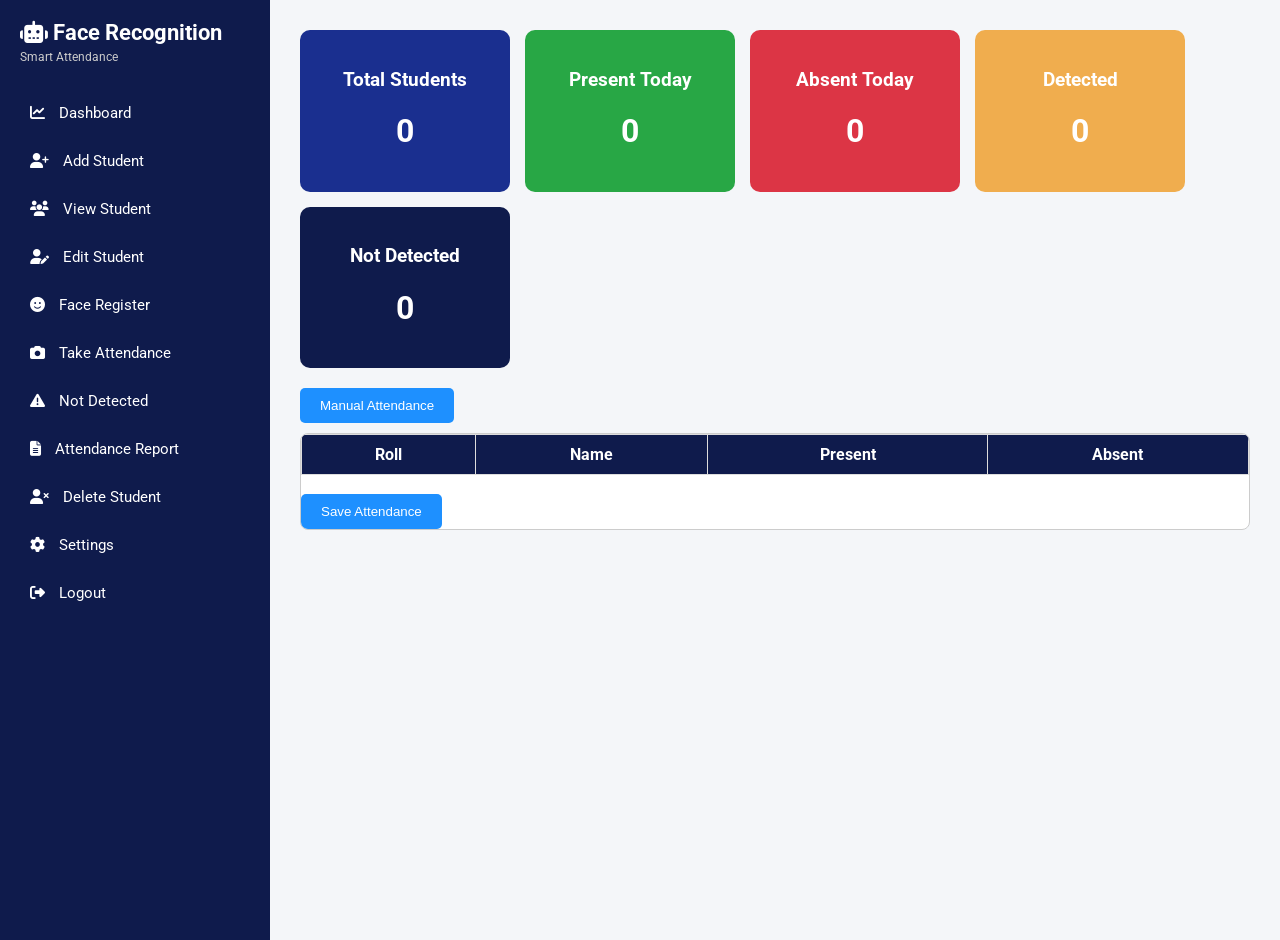
==== dashboard.html @ a1af5857 "Initial commit" ====
<!DOCTYPE html>
<html lang="en">
<head>
<meta charset="UTF-8">
<meta name="viewport" content="width=device-width, initial-scale=1.0">
<title>Face Recognition System | Dashboard</title>

<link rel="stylesheet" href="https://cdnjs.cloudflare.com/ajax/libs/font-awesome/6.5.0/css/all.min.css">
<link href="https://fonts.googleapis.com/css2?family=Roboto:wght@400;500;700&display=swap" rel="stylesheet">

<style>
body { margin:0; font-family:'Roboto',sans-serif; background:#f4f6f9; display:flex; }
.sidebar { width:230px; background:#0f1b4c; color:white; height:100vh; padding:20px; }
.logo { font-size:22px; font-weight:bold; margin-bottom:5px; }
.small-text { font-size:12px; color:#ccc; margin-bottom:30px; }
.sidebar a { display:block; color:white; text-decoration:none; padding:10px; margin-bottom:10px; border-radius:5px; font-size:15px; transition:0.2s; }
.sidebar a i { margin-right:10px; }
.sidebar a:hover { background:#1a2f8f; }
.main { flex:1; padding:30px; }
.cards { display:flex; gap:15px; flex-wrap:wrap; margin-bottom:20px; }
.card { padding:20px; border-radius:10px; color:white; text-align:center; width:170px; }
.blue {background:#1a2f8f;} .green {background:#28a745;} .red {background:#dc3545;}
.orange {background:#f0ad4e;} .darkblue {background:#0f1b4c;}
button { padding:10px 20px; border:none; background:#1e90ff; color:white; border-radius:5px; cursor:pointer; }

.table-box { max-height:150px; overflow:hidden; transition:0.5s; margin-top:10px; border:1px solid #ccc; border-radius:8px; background:white; }
table { width:100%; border-collapse:collapse; }
th, td { border:1px solid #ddd; padding:10px; text-align:center; }
th { background:#0f1b4c; color:white; }

/* 🔥 TOAST */
#toast{
    position: fixed;
    bottom: 25px;
    right: 25px;
    min-width: 250px;
    background: #28a745;
    color: #fff;
    padding: 14px 20px;
    border-radius: 10px;
    font-weight: 500;
    box-shadow: 0 10px 25px rgba(0,0,0,0.2);
    opacity: 0;
    transform: translateY(50px);
    transition: all 0.4s ease;
    z-index: 9999;
}
#toast.show{
    opacity: 1;
    transform: translateY(0);
}
</style>
</head>

<body>

<div class="sidebar">
    <div class="logo"><i class="fa-solid fa-robot"></i> Face Recognition</div>
    <div class="small-text">Smart Attendance</div>

    <a href="dashboard.html"><i class="fa-solid fa-chart-line"></i> Dashboard</a>
    <a href="add-student.html"><i class="fa-solid fa-user-plus"></i> Add Student</a>
    <a href="view-student.html"><i class="fa-solid fa-users"></i> View Student</a>
    <a href="edit-student.html"><i class="fa-solid fa-user-pen"></i> Edit Student</a>
    <a href="face-register.html"><i class="fa-solid fa-face-smile"></i> Face Register</a>
    <a href="take-attendance.html"><i class="fa-solid fa-camera"></i> Take Attendance</a>
    <a href="not-detected.html"><i class="fa-solid fa-triangle-exclamation"></i> Not Detected</a>
    <a href="attendance-report.html"><i class="fa-solid fa-file-lines"></i> Attendance Report</a>
    <a href="delete-student.html"><i class="fa-solid fa-user-xmark"></i> Delete Student</a>
    <a href="settings.html"><i class="fa-solid fa-gear"></i> Settings</a>
    <a href="login.html"><i class="fa-solid fa-right-from-bracket"></i> Logout</a>
</div>

<div class="main">
<div class="cards">
    <div class="card blue"><h3>Total Students</h3><h1 id="totalStudents">0</h1></div>
    <div class="card green"><h3>Present Today</h3><h1 id="presentToday">0</h1></div>
    <div class="card red"><h3>Absent Today</h3><h1 id="absentToday">0</h1></div>
    <div class="card orange"><h3>Detected</h3><h1 id="detected">0</h1></div>
    <div class="card darkblue"><h3>Not Detected</h3><h1 id="notDetected">0</h1></div>
</div>

<button onclick="toggleTable()">Manual Attendance</button>

<div class="table-box" id="tableBox">
    <table>
        <tr>
            <th>Roll</th>
            <th>Name</th>
            <th>Present</th>
            <th>Absent</th>
        </tr>
        <tbody id="studentList"></tbody>
    </table>
    <br>
    <button onclick="saveAttendance()">Save Attendance</button>
</div>
</div>

<div id="toast"></div>

<script>
let students = JSON.parse(localStorage.getItem("students")) || [];

// TOAST
function showToast(message){
    const toast = document.getElementById("toast");
    toast.innerText = message;
    toast.classList.add("show");
    setTimeout(()=>{ toast.classList.remove("show"); }, 2500);
}

// DATE TIME
function getDateTime(){
    let now = new Date();
    let month = String(now.getMonth()+1).padStart(2,'0');
    let day = String(now.getDate()).padStart(2,'0');
    let year = now.getFullYear();
    let date = `${year}-${month}-${day}`;
    let excelDate = `${month}/${day}/${year}`;
    let time = String(now.getHours()).padStart(2,'0') + ":" + String(now.getMinutes()).padStart(2,'0') + ":" + String(now.getSeconds()).padStart(2,'0');
    return {date, excelDate, time};
}

// LOAD TABLE
function loadStudentList(){
    let html = "";
    students.forEach((s,i)=>{
        html += `<tr>
            <td>${s.roll}</td>
            <td>${s.name}</td>
            <td><input type="checkbox" id="p${i}" onclick="markPresent(${i})"></td>
            <td><input type="checkbox" id="a${i}" onclick="markAbsent(${i})"></td>
        </tr>`;
    });
    document.getElementById("studentList").innerHTML = html;
}

function markPresent(i){ document.getElementById("a"+i).checked = false; }
function markAbsent(i){ document.getElementById("p"+i).checked = false; }

function toggleTable(){
    let box = document.getElementById("tableBox");
    box.style.maxHeight = box.style.maxHeight === "600px" ? "150px" : "600px";
}

// ✅ FINAL SAVE FUNCTION (TOAST + CSV)
function saveAttendance(){
    let attendance = JSON.parse(localStorage.getItem("attendance")) || [];
    let csvData = [["Roll","Name","Date","Time","Status"]];

    students.forEach((s,i)=>{
        let isPresent = document.getElementById("p"+i).checked;
        let dt = getDateTime();

        attendance = attendance.filter(a => !(a.roll == s.roll && a.date === dt.date));

        attendance.push({
            roll: s.roll,
            name: s.name,
            date: dt.date,
            time: dt.time,
            status: isPresent ? "Present" : "Absent"
        });

        csvData.push([s.roll, s.name, dt.excelDate, dt.time, isPresent?"Present":"Absent"]);
    });

    localStorage.setItem("attendance", JSON.stringify(attendance));

    // CSV DOWNLOAD
    let csvContent = "data:text/csv;charset=utf-8," + csvData.map(e=>e.join(",")).join("\n");
    let link = document.createElement("a");
    link.href = encodeURI(csvContent);
    link.download = `attendance_${getDateTime().excelDate}.csv`;
    document.body.appendChild(link);
    link.click();
    document.body.removeChild(link);

    showToast("Attendance Saved & Downloaded ✅");
    updateDashboard();
}

// DASHBOARD
function updateDashboard(){
    let attendance = JSON.parse(localStorage.getItem("attendance")) || [];
    let today = getDateTime().date;

    let todayAttendance = attendance.filter(a => a.date === today);

    let map = new Map();
    todayAttendance.forEach(a => map.set(a.roll, a));

    let unique = Array.from(map.values());

    let total = students.length;
    let present = unique.filter(a => a.status === "Present").length;
    let absent = total - present;

    document.getElementById("totalStudents").innerText = total;
    document.getElementById("presentToday").innerText = present;
    document.getElementById("absentToday").innerText = absent;
    document.getElementById("detected").innerText = present;
    document.getElementById("notDetected").innerText = absent;
}

window.addEventListener("focus", updateDashboard);
setInterval(updateDashboard, 2000);

loadStudentList();
updateDashboard();
</script>

</body>
</html>
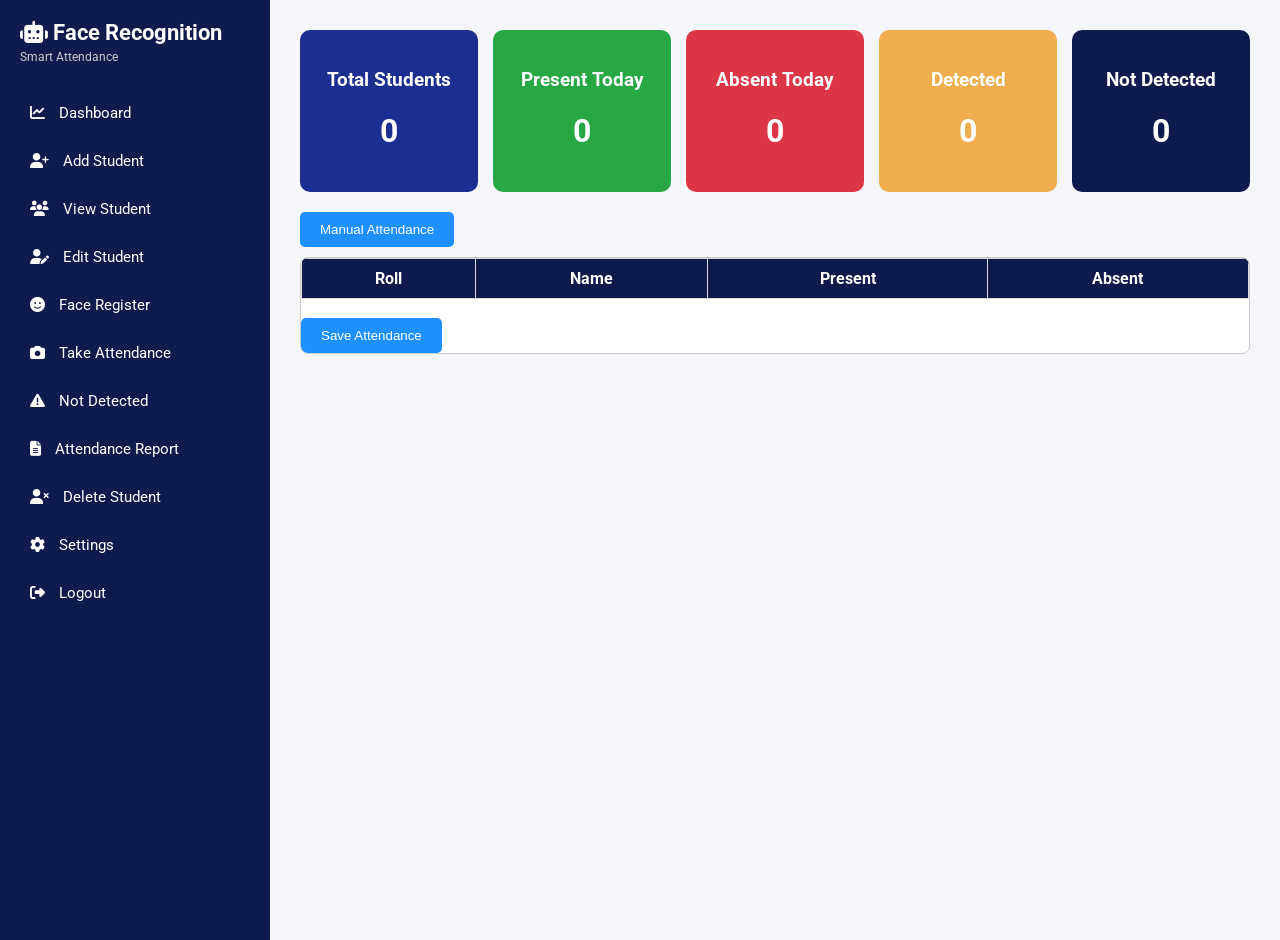
==== commit f9fcfe48: "final dashboard mobile fix" ====
--- a/dashboard.html
+++ b/dashboard.html
@@ -10,17 +10,46 @@
 
 <style>
 body { margin:0; font-family:'Roboto',sans-serif; background:#f4f6f9; display:flex; }
-.sidebar { width:230px; background:#0f1b4c; color:white; height:100vh; padding:20px; }
+
+/* MENU BUTTON */
+.menu-btn{
+  display:none;
+  position:fixed;
+  top:15px;
+  left:15px;
+  background:#0f1b4c;
+  color:white;
+  border:none;
+  padding:10px 12px;
+  border-radius:6px;
+  z-index:1100;
+}
+
+.sidebar { width:230px; background:#0f1b4c; color:white; height:100vh; padding:20px; transition:0.3s; }
 .logo { font-size:22px; font-weight:bold; margin-bottom:5px; }
 .small-text { font-size:12px; color:#ccc; margin-bottom:30px; }
-.sidebar a { display:block; color:white; text-decoration:none; padding:10px; margin-bottom:10px; border-radius:5px; font-size:15px; transition:0.2s; }
+
+.sidebar a { display:block; color:white; text-decoration:none; padding:10px; margin-bottom:10px; border-radius:5px; font-size:15px; }
 .sidebar a i { margin-right:10px; }
 .sidebar a:hover { background:#1a2f8f; }
+
 .main { flex:1; padding:30px; }
-.cards { display:flex; gap:15px; flex-wrap:wrap; margin-bottom:20px; }
-.card { padding:20px; border-radius:10px; color:white; text-align:center; width:170px; }
-.blue {background:#1a2f8f;} .green {background:#28a745;} .red {background:#dc3545;}
-.orange {background:#f0ad4e;} .darkblue {background:#0f1b4c;}
+
+/* CARDS */
+.cards { 
+  display:grid; 
+  grid-template-columns:repeat(auto-fit,minmax(150px,1fr)); 
+  gap:15px; 
+  margin-bottom:20px; 
+}
+
+.card { padding:20px; border-radius:10px; color:white; text-align:center; }
+.blue {background:#1a2f8f;} 
+.green {background:#28a745;} 
+.red {background:#dc3545;}
+.orange {background:#f0ad4e;} 
+.darkblue {background:#0f1b4c;}
+
 button { padding:10px 20px; border:none; background:#1e90ff; color:white; border-radius:5px; cursor:pointer; }
 
 .table-box { max-height:150px; overflow:hidden; transition:0.5s; margin-top:10px; border:1px solid #ccc; border-radius:8px; background:white; }
@@ -28,7 +57,27 @@
 th, td { border:1px solid #ddd; padding:10px; text-align:center; }
 th { background:#0f1b4c; color:white; }
 
-/* 🔥 TOAST */
+/* MOBILE */
+@media(max-width:768px){
+  .menu-btn{ display:block; }
+
+  .sidebar{
+    position:fixed;
+    left:-250px;
+    top:0;
+    z-index:1000;
+  }
+
+  .sidebar.active{
+    left:0;
+  }
+
+  .main{
+    width:100%;
+    padding:15px;
+  }
+}
+
 #toast{
     position: fixed;
     bottom: 25px;
@@ -54,6 +103,8 @@
 
 <body>
 
+<button class="menu-btn" onclick="toggleMenu()">☰</button>
+
 <div class="sidebar">
     <div class="logo"><i class="fa-solid fa-robot"></i> Face Recognition</div>
     <div class="small-text">Smart Attendance</div>
@@ -68,7 +119,8 @@
     <a href="attendance-report.html"><i class="fa-solid fa-file-lines"></i> Attendance Report</a>
     <a href="delete-student.html"><i class="fa-solid fa-user-xmark"></i> Delete Student</a>
     <a href="settings.html"><i class="fa-solid fa-gear"></i> Settings</a>
-    <a href="login.html"><i class="fa-solid fa-right-from-bracket"></i> Logout</a>
+
+    <a href="#" onclick="logout()"><i class="fa-solid fa-right-from-bracket"></i> Logout</a>
 </div>
 
 <div class="main">
@@ -102,7 +154,15 @@
 <script>
 let students = JSON.parse(localStorage.getItem("students")) || [];
 
-// TOAST
+function toggleMenu(){
+    document.querySelector(".sidebar").classList.toggle("active");
+}
+
+function logout(){
+    localStorage.removeItem("adminLoggedIn");
+    window.location.href = "index.html";
+}
+
 function showToast(message){
     const toast = document.getElementById("toast");
     toast.innerText = message;
@@ -110,7 +170,6 @@
     setTimeout(()=>{ toast.classList.remove("show"); }, 2500);
 }
 
-// DATE TIME
 function getDateTime(){
     let now = new Date();
     let month = String(now.getMonth()+1).padStart(2,'0');
@@ -122,11 +181,11 @@
     return {date, excelDate, time};
 }
 
-// LOAD TABLE
 function loadStudentList(){
     let html = "";
     students.forEach((s,i)=>{
-        html += `<tr>
+        html += `
+        <tr>
             <td>${s.roll}</td>
             <td>${s.name}</td>
             <td><input type="checkbox" id="p${i}" onclick="markPresent(${i})"></td>
@@ -144,7 +203,6 @@
     box.style.maxHeight = box.style.maxHeight === "600px" ? "150px" : "600px";
 }
 
-// ✅ FINAL SAVE FUNCTION (TOAST + CSV)
 function saveAttendance(){
     let attendance = JSON.parse(localStorage.getItem("attendance")) || [];
     let csvData = [["Roll","Name","Date","Time","Status"]];
@@ -168,7 +226,6 @@
 
     localStorage.setItem("attendance", JSON.stringify(attendance));
 
-    // CSV DOWNLOAD
     let csvContent = "data:text/csv;charset=utf-8," + csvData.map(e=>e.join(",")).join("\n");
     let link = document.createElement("a");
     link.href = encodeURI(csvContent);
@@ -181,7 +238,6 @@
     updateDashboard();
 }
 
-// DASHBOARD
 function updateDashboard(){
     let attendance = JSON.parse(localStorage.getItem("attendance")) || [];
     let today = getDateTime().date;
